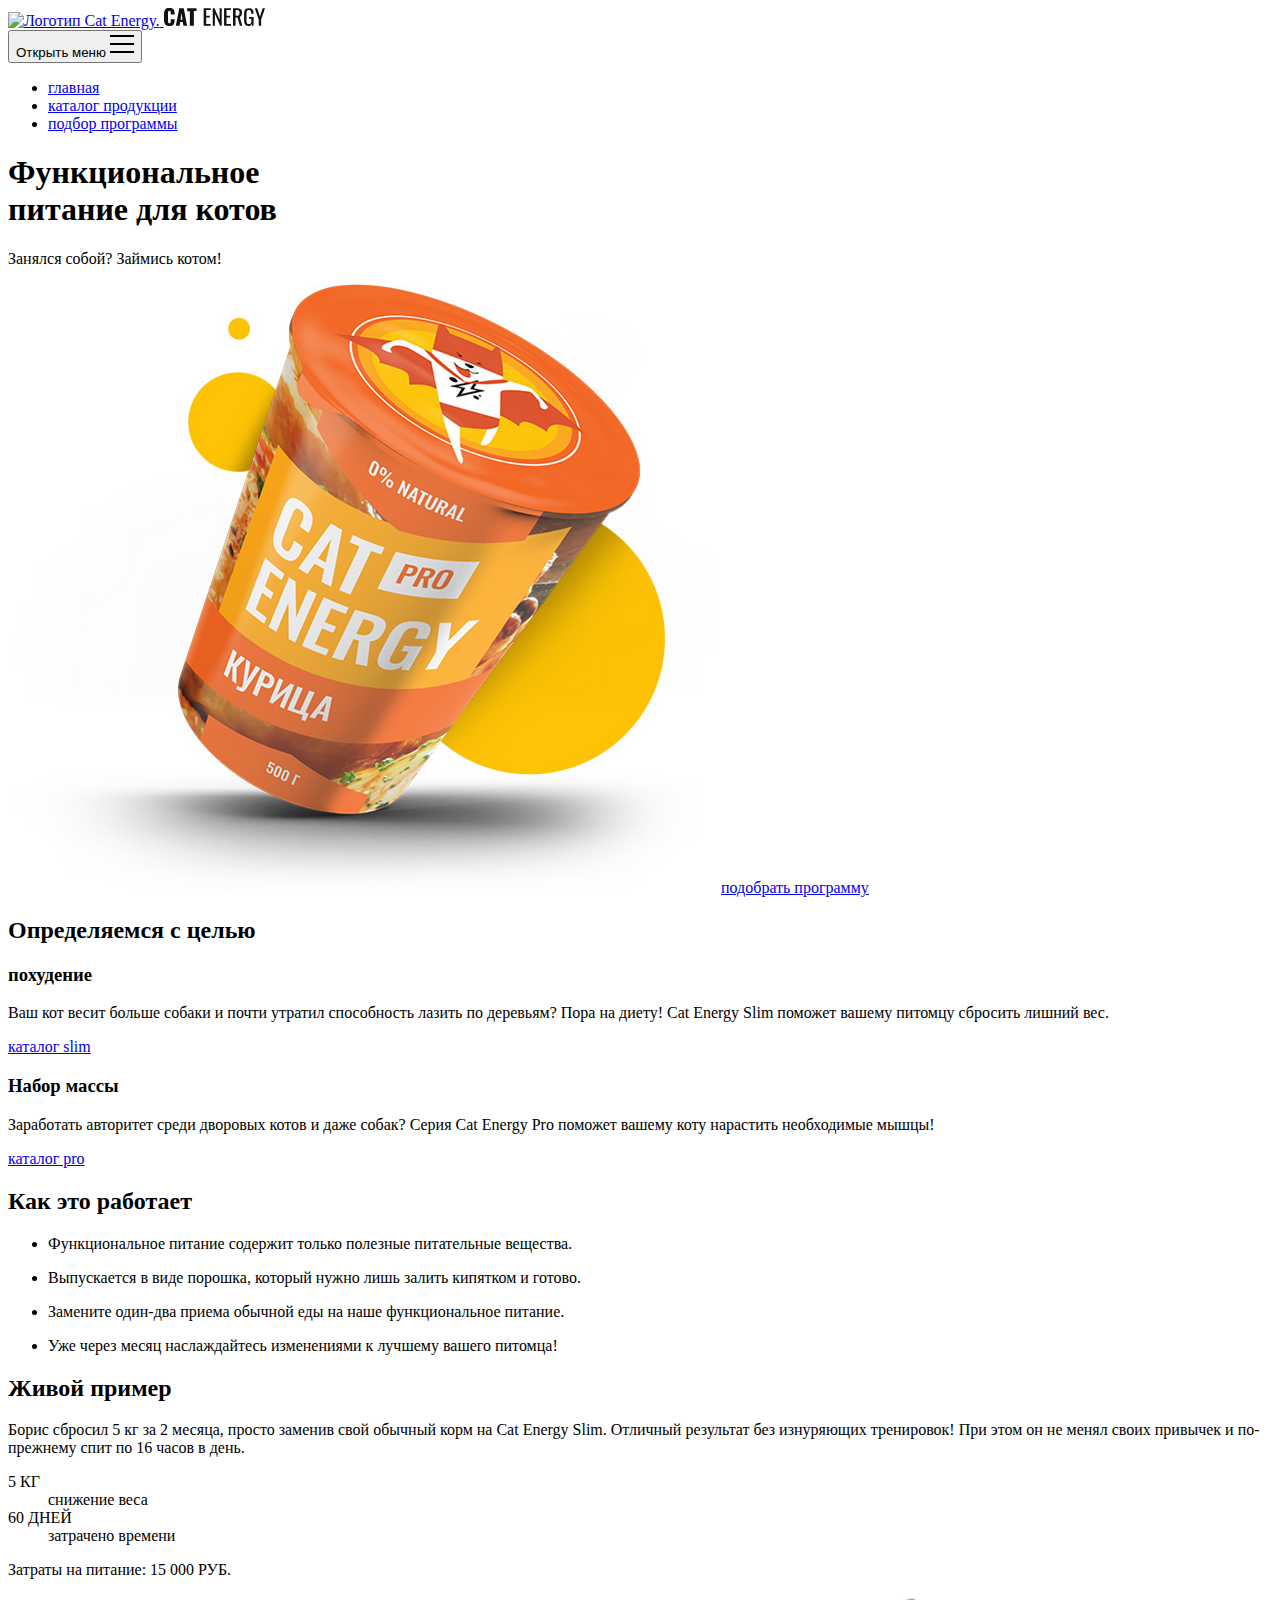
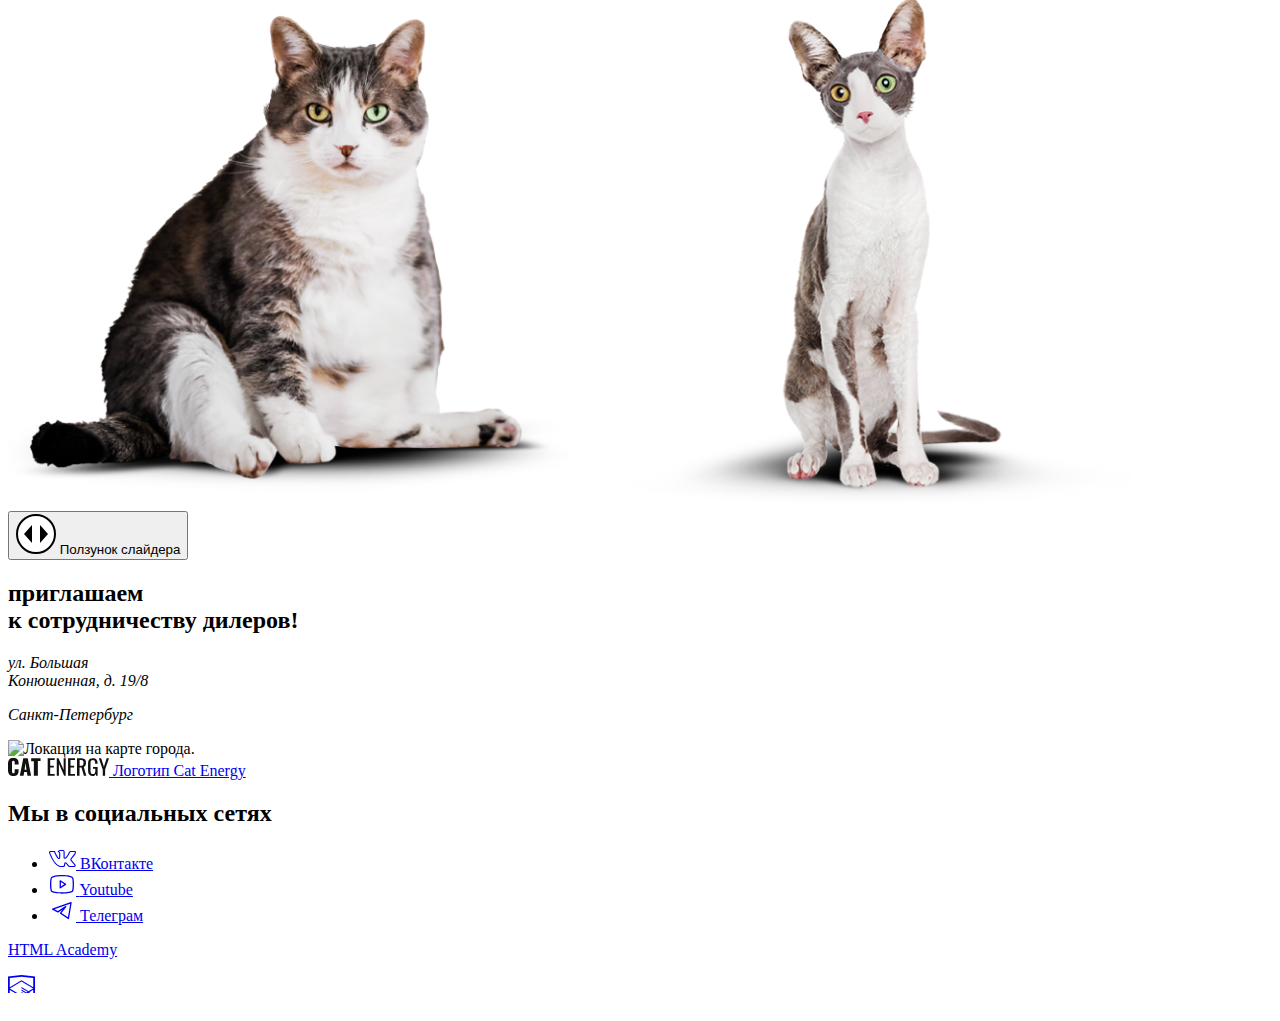
==== source/index.html @ df30b5ec "Создает адаптивную сетку главной страницы" ====
<!DOCTYPE html>
<html class="page" lang="ru">
  <head>
    <meta charset="UTF-8">
    <title>Интернет-магазин CAT ENERGY</title>
    <meta name="viewport" content="width=device-width,initial-scale=1">
    <link rel="icon" href="favicon.ico">
    <link rel="icon" href="favicons/icon.svg" type="image/svg+xml">
    <link rel="apple-touch-icon" href="source/favicons/180.png">
    <link rel="manifest" href="manifest.webmanifest">
    <link rel="stylesheet" href="styles/styles.css">
    <script src="scripts/index.js" defer></script>
  </head>

  <body class="page__body">

    <header class="main-header">

      <a class="main-header__logo logo" href="index.html">
        <picture>
          <source width="70" height="59" media="(min-width: 1440px)" srcset="images/logo-desktop.svg" type="image/svg+xml">
          <source width="60" height="50" media="(min-width: 768px)" srcset="images/logo-tablet.svg" type="image/svg+xml">
          <img class="logo__image" src="images/logo-mobile.svg" width="33" height="38" alt="Логотип Cat Energy.">
        </picture>

        <svg class="logo__wordmark" width="101" height="18" role="img">
          <use href="images/sprite.svg#logo-wordmark"></use>
        </svg>
      </a>

      <nav class="main-nav">
        <button class="main-nav__toggle" type="button">
          <span class="visually-hidden">Открыть меню</span>
          <svg class="main-nav__nav-burger" width="24" height="24"><!--???-->
            <use href="images/sprite.svg#nav-burger"></use>
          </svg>
        </button>
        <ul class="main-nav__list">
          <li class="main-nav__item">
            <a class="main-nav__link main-nav__link--current" href="#">главная</a>
          </li>
          <li class="main-nav__item">
            <a class="main-nav__link" href="catalog.html">каталог продукции</a>
          </li>
          <li class="main-nav__item">
            <a class="main-nav__link" href="form.html">подбор программы</a>
          </li>
        </ul>
      </nav>

    </header>

    <main class="main-container">

      <article class="hero">
        <div class="hero__wrapper">
          <h1 class="hero__header">Функциональное <br>питание для котов</h1>
          <p class="hero__slogan">Занялся собой? Займись котом!</p>
          <picture>
            <source width="552" height="499" type="image/png" media="(min-width:1440px)" srcset="images/hero-image-desktop@1x.png 1x, images/hero-image-desktop@2x.png 2x">
            <source width="709" height="609" type="image/png" media="(min-width: 768px)" srcset="images/hero-image-tablet@1x.png 1x, images/hero-image-tablet@2x.png 2x">
            <img class="hero__image" src="images/hero-image-mobile@1x.png" srcset="images/hero-image-mobile@2x.png 2x" width="280" height="270" alt="Корм со вкусом курицы.">
          </picture>

          <a class="hero__button button" href="form.html">подобрать программу</a>
        </div>
      </article>

      <section class="features container">
        <h2 class="visually-hidden">Определяемся с целью</h2>
        <div class="features__item features__item--slim">
          <h3 class="features__title">похудение</h3>
          <p class="features__text">Ваш кот весит больше собаки и почти утратил способность лазить по деревьям? Пора на диету! Cat Energy Slim поможет вашему питомцу сбросить лишний вес.</p>
          <a class="features__link" href="#">каталог slim</a>
        </div>
        <div class="features__item features__item--pro">
          <h3 class="features__title">Набор массы</h3>
          <p class="features__text">Заработать авторитет среди дворовых котов и даже собак? Серия Cat Energy Pro поможет вашему коту нарастить необходимые мышцы!</p>
          <a class="features__link" href="#">каталог pro</a>
        </div>
      </section>

      <section class="advantages">
        <h2 class="advantages__title">Как это работает</h2>
        <ul class="advantages__list">
          <li class="advantages__item  advantages__item--useful">
            <p class="advantages__description">Функциональное питание содержит только полезные питательные вещества.</p>
          </li>
          <li class="advantages__item advantages__item--form">
            <p class="advantages__description">Выпускается в виде порошка, который нужно лишь залить кипятком и готово.</p>
          </li>
          <li class="advantages__item advantages__item--eat">
            <p class="advantages__description">Замените один-два приема обычной еды на наше функциональное питание.</p>
          </li>
          <li class="advantages__item advantages__item--time">
            <p class="advantages__description">Уже через месяц наслаждайтесь изменениями к лучшему вашего питомца!</p>
          </li>
        </ul>
      </section>

      <section class="instance">
          <h2 class="instance__title">Живой пример</h2>
          <p class="instance__description">Борис сбросил 5 кг за 2 месяца, просто заменив свой обычный корм на Cat Energy Slim. Отличный результат без изнуряющих тренировок! При этом он не менял своих привычек и по-прежнему спит по 16 часов в день.</p>

          <div class="instance__result-wrap">
            <dl class="instance__result">
              <div class="instance__result-item">
                <dt class="instance__result-number">5 КГ</dt>
                <dd class="instance__result-description">снижение веса</dd>
              </div>
              <div class="instance__result-item">
                <dt class="instance__result-number">60 ДНЕЙ</dt>
                <dd class="instance__result-description">затрачено времени</dd>
              </div>
            </dl>
            <p class="instance__text">
              <span>Затраты на питание:</span>
              <span>15 000 РУБ.</span>
            </p>
          </div>

          <div class="instance__images">
            <picture>
              <source width="560" height="512" type="image/jpeg" media="(min-width:768px)" srcset="images/cat-before-tablet@1x.png 1x, images/cat-before-tablet@2x.png 2x">
              <img class="instance__image instance__image--before" src="images/cat-before-mobile@1x.png" srcset="images/cat-before-mobile@2x.png 2x" width="280" height="256" alt="Упитанный кот.">
            </picture>
            <picture>
              <source width="560" height="512" type="image/jpeg" media="(min-width:768px)" srcset="images/cat-after-tablet@1x.png 1x, images/cat-after-tablet@2x.png 2x">
              <img class="instance__image instance__image--after" src="images/cat-after-mobile@1x.png" srcset="images/cat-after-mobile@2x.png 2x" width="280" height="256" alt="Стройный кот.">
            </picture>
            <button class="instance__toggle" type="button">
              <svg width="40" height="40" aria-hidden="true" focusable="false">
                <use href="images/sprite.svg#range-circle"></use>
              </svg>
              <span class="visually-hidden">Ползунок слайдера</span>
            </button>
          </div>
      </section>

      <article class="contacts">
        <div class="contacts__wrap container">
          <h2 class="contacts__title">приглашаем <br>к сотрудничеству дилеров!</h2>
          <address class="contacts__address">ул. Большая <br>Конюшенная, д. 19/8
            <p>Санкт-Петербург</p>
          </address>
        </div>
        <picture>
          <source width="1440" height="400" type="image/png" media="(min-width:1440px)" srcset="images/location-desktop@1x.png 1x, images/location-desktop@2x.png 2x">
          <source width="768" height="400" type="image/png" media="(min-width:768px)" srcset="images/location-tablet@1x.png 1x, images/location-tablet@2x.png 2x">
          <img class="contacts__location" src="images/location-mobile@1x.png" srcset="images/location-mobile@2x.png 2x" width="320" height="362" alt="Локация на карте города.">
        </picture>
      </article>

    </main>

    <footer class="main-footer">

      <a class="main-footer__wordmark logo" href="#">
        <svg role="img" width="101" height="18" viewBox="0 0 101 18" fill="none" xmlns="http://www.w3.org/2000/svg"><g clip-path="url(#a)" fill="#111"><path d="M1.26 16.54a6.86 6.86 0 0 1-1.26-4.3v-6.4c-.1-1.54.3-3.08 1.19-4.38.86-1 2.2-1.46 4.18-1.46 1.98 0 3.24.46 4.03 1.3a5.42 5.42 0 0 1 1.19 3.78v1.54h-3.87v-1.77a3.7 3.7 0 0 0-.24-1.54 1.16 1.16 0 0 0-1.1-.62c-.56 0-.95.16-1.11.54a4.85 4.85 0 0 0-.24 1.7v8.22c-.04.56.07 1.12.32 1.62.15.38.55.54 1.1.54.56 0 .87-.16 1.03-.54.18-.52.26-1.07.24-1.62v-1.84h3.87v1.54a5.77 5.77 0 0 1-1.19 3.84c-.79.93-2.13 1.39-4.03 1.39-1.9-.08-3.32-.54-4.1-1.54Zm13.99-16.31h4.5l3.33 17.54h-3.64l-.63-3.7h-2.6l-.64 3.7h-3.72l3.4-17.54Zm3.24 11.54-.95-6.85-.94 6.85h1.9Zm7.35-8.62h-2.68v-2.92h9.4v2.85h-2.69v14.69h-4.03v-14.62Zm13.91-2.92h6.96v1.85h-4.5v5.77h3.63v1.77h-3.64v6.46h4.5v1.77h-7.03v-17.62h.08Zm9.01 0h1.74l5.14 11.62v-11.62h2.05v17.54h-1.58l-5.21-12v12h-2.14v-17.54Zm11.3 0h6.96v1.85h-4.5v5.77h3.63v1.77h-3.64v6.46h4.5v1.77h-6.95v-17.62Zm9.01 0h3.64c1.43-.1 2.85.28 4.03 1.08.87.69 1.26 1.92 1.26 3.54 0 2.23-.7 3.61-2.21 4.07l2.53 8.77h-2.45l-2.37-8.23h-1.98v8.23h-2.53v-17.46h.08Zm3.48 7.54c.81.06 1.63-.15 2.3-.62.47-.38.7-1.15.7-2.3a4.85 4.85 0 0 0-.23-1.7 2.04 2.04 0 0 0-.87-.92 3.69 3.69 0 0 0-1.74-.3h-1.1v5.76h.94v.08Zm8.61 8.69a7.61 7.61 0 0 1-1.1-4.46v-5.85c-.02-1.11.11-2.22.4-3.3.26-.81.78-1.51 1.5-2 .88-.51 1.9-.75 2.92-.7 1.66 0 2.84.39 3.55 1.23a5.77 5.77 0 0 1 1.11 3.85v.62h-2.37v-.54c0-.65-.05-1.29-.16-1.93-.06-.4-.3-.76-.63-1a2.5 2.5 0 0 0-1.5-.38 2.42 2.42 0 0 0-1.58.46 1.75 1.75 0 0 0-.63 1.23c-.1.69-.16 1.38-.16 2.08v6.54c-.06 1 .1 2 .47 2.92.32.62.95.85 1.9.85a1.96 1.96 0 0 0 1.89-.93 6.9 6.9 0 0 0 .56-3.07v-1.23h-2.3v-1.77h4.59v8.69h-1.58l-.24-2c-.2.67-.64 1.25-1.22 1.66-.6.4-1.3.6-2.02.57a4.05 4.05 0 0 1-3.4-1.54Zm13.52-4.84-3.87-11.31h2.37l2.76 8.46 2.69-8.46h2.37l-3.87 11.3v6.16h-2.37v-6.15h-.08Z"/></g><defs><clippath id="a"><path fill="#fff" d="M0 0h101v18h-101z"/></clippath></defs></svg>
        <span class="visually-hidden">Логотип Cat Energy</span>
      </a>

      <div class="main-footer__social social">
        <h2 class="visually-hidden">Мы в социальных сетях</h2>
        <ul class="social__list">
          <li class="social__item">
            <a class="social__link social__link--vkontakte" href="https://vk.com/htmlacademy">
              <svg aria-hidden="true" focusable="false" width="28" height="22">
                <use href="images/sprite.svg#vkontakte"></use>
              </svg>
              <span class="visually-hidden">ВКонтакте</span>
            </a>
          </li>
          <li class="social__item">
            <a class="social__link social__link--youtube" href="https://www.youtube.com/user/htmlacademyru">
              <svg aria-hidden="true" focusable="false" width="28" height="22">
                <use href="images/sprite.svg#youtube"></use>
              </svg>
              <span class="visually-hidden">Youtube</span>
            </a>
          </li>
          <li class="social__item">
            <a class="social__link social__link--telegram" href="https://t.me/htmlacademy">
              <svg aria-hidden="true" focusable="false" width="28" height="22">
                <use href="images/sprite.svg#telegram"></use>
              </svg>
              <span class="visually-hidden">Телеграм</span>
            </a>
          </li>
        </ul>
      </div>

      <a class="main-footer__copyright copyright-link" href="https://htmlacademy.ru/intensive/adaptive">
        <p class="copyright-link__name">HTML Academy</p>
        <svg class="copyright-link__logo" role="img" width="27" height="34">
          <use href="images/sprite.svg#logo-html-academy"></use>
        </svg>
      </a>

    </footer>

  </body>
</html>
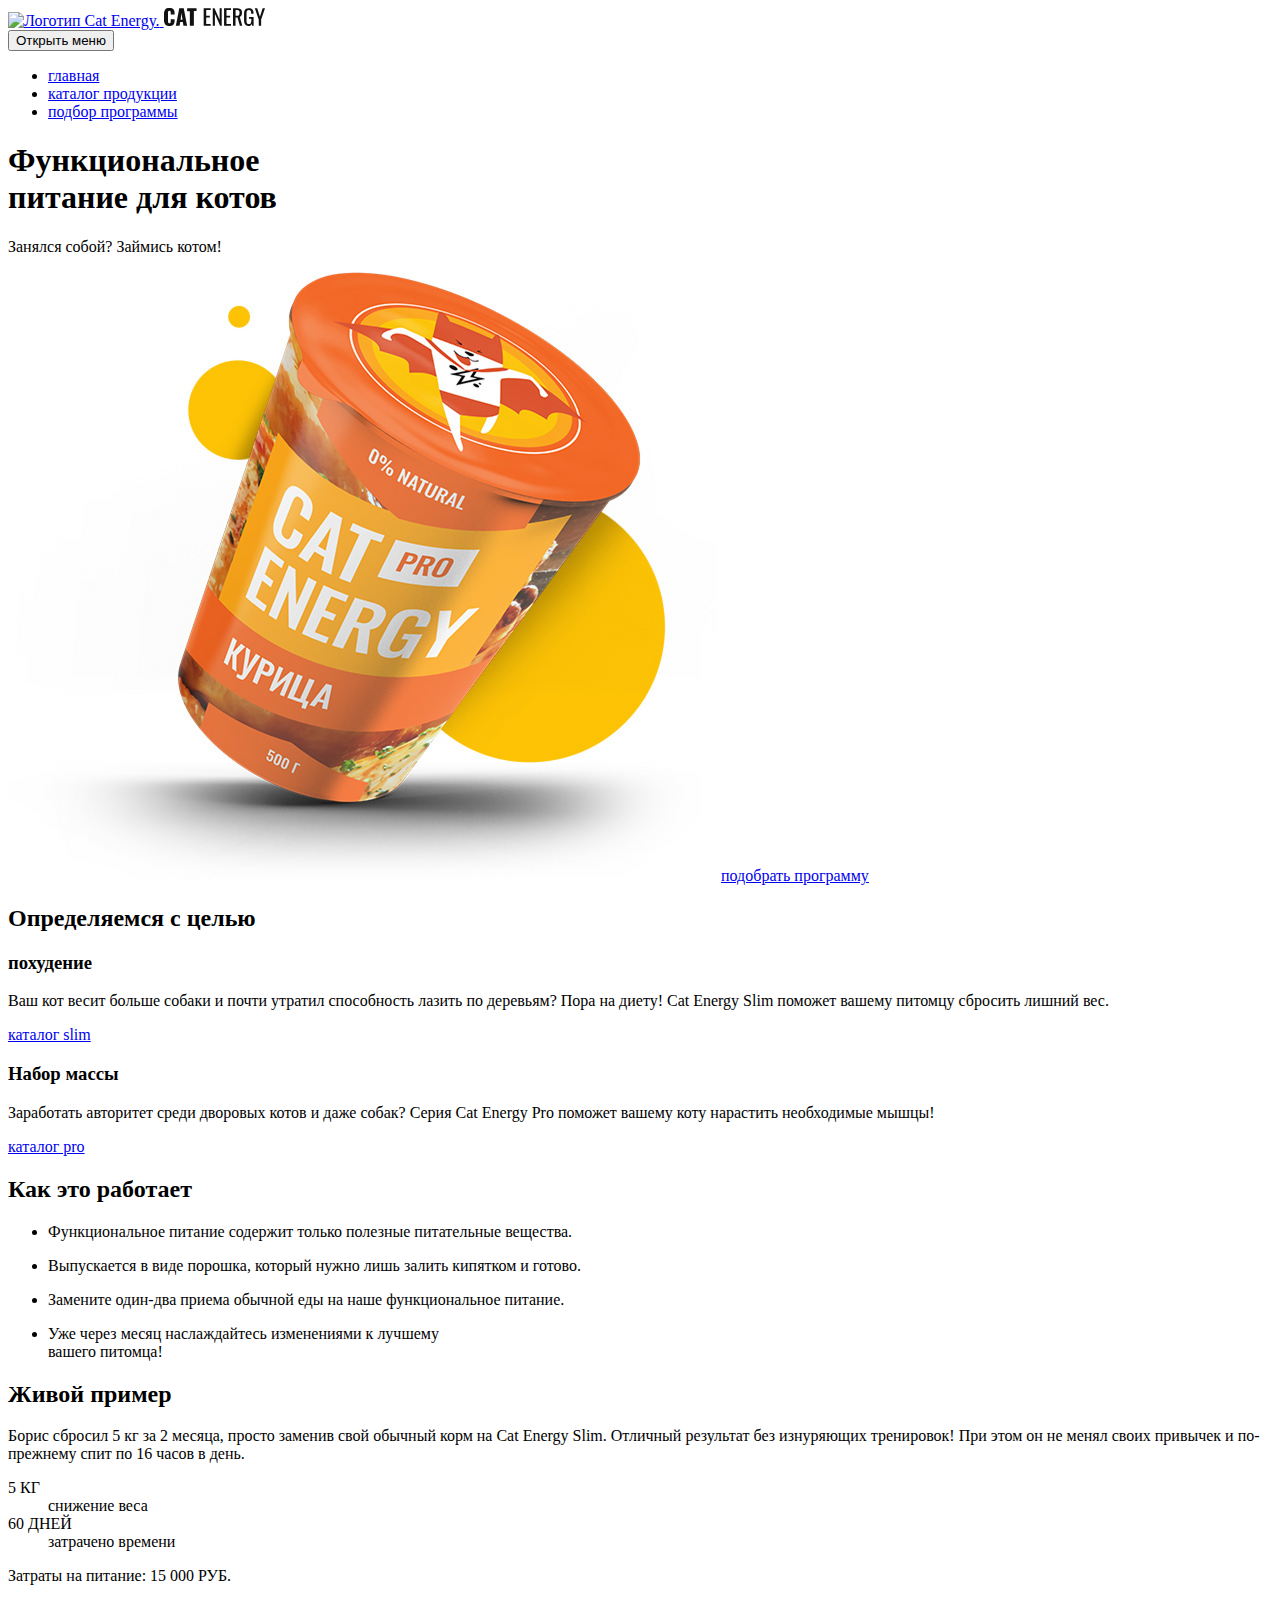
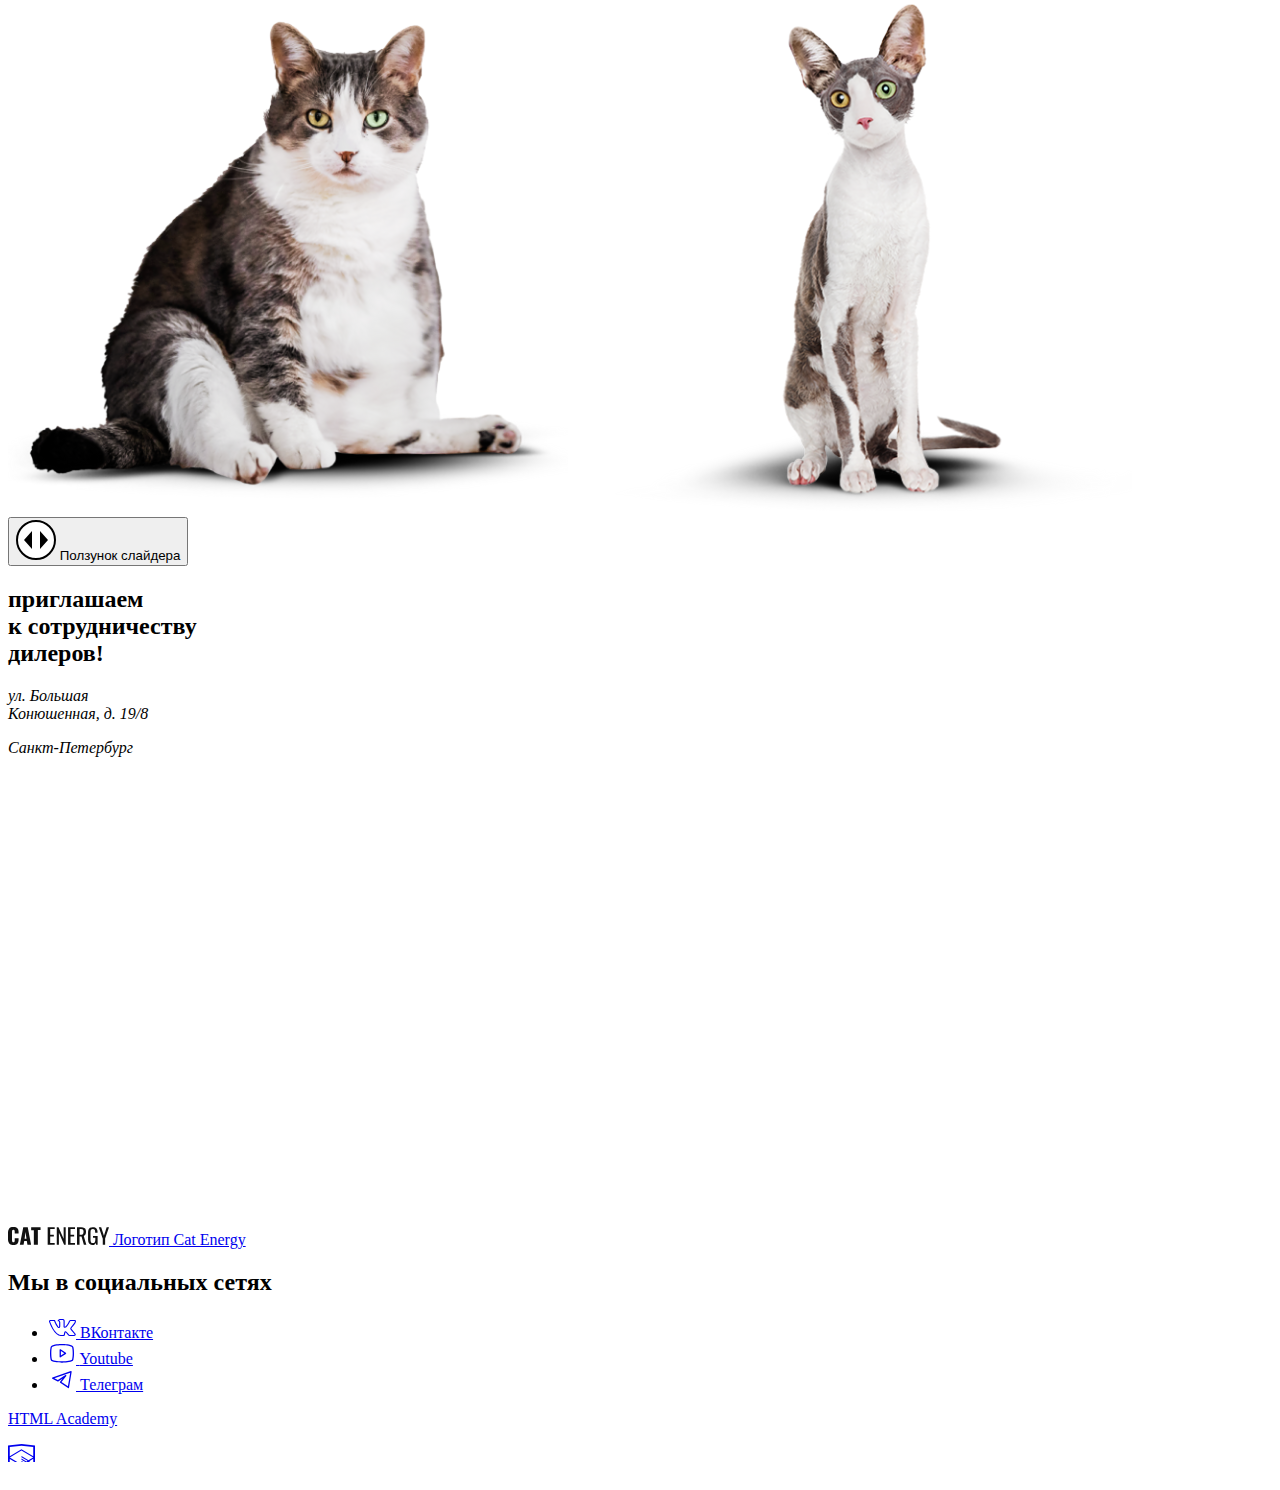
==== commit 80f50355: "Добавляет декоративные элементы" ====
--- a/source/index.html
+++ b/source/index.html
@@ -14,7 +14,7 @@
 
   <body class="page__body">
 
-    <header class="main-header">
+    <header class="main-header container">
 
       <a class="main-header__logo logo" href="index.html">
         <picture>
@@ -28,22 +28,19 @@
         </svg>
       </a>
 
-      <nav class="main-nav">
+      <nav class="main-nav main-nav--closed main-nav--nojs">
         <button class="main-nav__toggle" type="button">
           <span class="visually-hidden">Открыть меню</span>
-          <svg class="main-nav__nav-burger" width="24" height="24"><!--???-->
-            <use href="images/sprite.svg#nav-burger"></use>
-          </svg>
         </button>
         <ul class="main-nav__list">
           <li class="main-nav__item">
-            <a class="main-nav__link main-nav__link--current" href="#">главная</a>
+            <a class="main-nav__link  main-nav__link--index main-nav__link--current" href="#">главная</a>
           </li>
           <li class="main-nav__item">
-            <a class="main-nav__link" href="catalog.html">каталог продукции</a>
+            <a class="main-nav__link  main-nav__link--index" href="catalog.html">каталог продукции</a>
           </li>
           <li class="main-nav__item">
-            <a class="main-nav__link" href="form.html">подбор программы</a>
+            <a class="main-nav__link  main-nav__link--index" href="form.html">подбор программы</a>
           </li>
         </ul>
       </nav>
@@ -80,7 +77,7 @@
         </div>
       </section>
 
-      <section class="advantages">
+      <section class="advantages container">
         <h2 class="advantages__title">Как это работает</h2>
         <ul class="advantages__list">
           <li class="advantages__item  advantages__item--useful">
@@ -93,12 +90,13 @@
             <p class="advantages__description">Замените один-два приема обычной еды на наше функциональное питание.</p>
           </li>
           <li class="advantages__item advantages__item--time">
-            <p class="advantages__description">Уже через месяц наслаждайтесь изменениями к лучшему вашего питомца!</p>
+            <p class="advantages__description">Уже через месяц наслаждайтесь изменениями к лучшему <br>вашего питомца!</p>
           </li>
         </ul>
       </section>
 
       <section class="instance">
+        <div class="instance__wrapper">
           <h2 class="instance__title">Живой пример</h2>
           <p class="instance__description">Борис сбросил 5 кг за 2 месяца, просто заменив свой обычный корм на Cat Energy Slim. Отличный результат без изнуряющих тренировок! При этом он не менял своих привычек и по-прежнему спит по 16 часов в день.</p>
 
@@ -118,8 +116,10 @@
               <span>15 000 РУБ.</span>
             </p>
           </div>
-
-          <div class="instance__images">
+        </div>
+
+        <div class="instance__images">
+          <div class=".instance__images-wrap">
             <picture>
               <source width="560" height="512" type="image/jpeg" media="(min-width:768px)" srcset="images/cat-before-tablet@1x.png 1x, images/cat-before-tablet@2x.png 2x">
               <img class="instance__image instance__image--before" src="images/cat-before-mobile@1x.png" srcset="images/cat-before-mobile@2x.png 2x" width="280" height="256" alt="Упитанный кот.">
@@ -128,27 +128,38 @@
               <source width="560" height="512" type="image/jpeg" media="(min-width:768px)" srcset="images/cat-after-tablet@1x.png 1x, images/cat-after-tablet@2x.png 2x">
               <img class="instance__image instance__image--after" src="images/cat-after-mobile@1x.png" srcset="images/cat-after-mobile@2x.png 2x" width="280" height="256" alt="Стройный кот.">
             </picture>
-            <button class="instance__toggle" type="button">
-              <svg width="40" height="40" aria-hidden="true" focusable="false">
-                <use href="images/sprite.svg#range-circle"></use>
-              </svg>
-              <span class="visually-hidden">Ползунок слайдера</span>
-            </button>
           </div>
+
+          <button class="instance__toggle" type="button">
+            <svg width="40" height="40" aria-hidden="true" focusable="false">
+              <use href="images/sprite.svg#range-circle"></use>
+            </svg>
+            <span class="visually-hidden">Ползунок слайдера</span>
+          </button>
+        </div>
       </section>
 
       <article class="contacts">
         <div class="contacts__wrap container">
-          <h2 class="contacts__title">приглашаем <br>к сотрудничеству дилеров!</h2>
+          <h2 class="contacts__title">приглашаем <br>к сотрудничеству <br>дилеров!</h2>
           <address class="contacts__address">ул. Большая <br>Конюшенная, д. 19/8
             <p>Санкт-Петербург</p>
           </address>
         </div>
-        <picture>
+        <!--<picture>
           <source width="1440" height="400" type="image/png" media="(min-width:1440px)" srcset="images/location-desktop@1x.png 1x, images/location-desktop@2x.png 2x">
           <source width="768" height="400" type="image/png" media="(min-width:768px)" srcset="images/location-tablet@1x.png 1x, images/location-tablet@2x.png 2x">
           <img class="contacts__location" src="images/location-mobile@1x.png" srcset="images/location-mobile@2x.png 2x" width="320" height="362" alt="Локация на карте города.">
-        </picture>
+        </picture>-->
+        <iframe src="https://www.google.com/maps/embed?pb=!1m18!1m12!1m3!1d1998.6036257197763!2d30.320472476699383!3d59.93871916209425!2m3!1f0!2f0!3f0!3m2!1i1024!2i768!4f13.1!3m3!1m2!1s0x4696310fca145cc1%3A0x42b32648d8238007!2z0JHQvtC70YzRiNCw0Y8g0JrQvtC90Y7RiNC10L3QvdCw0Y8g0YPQuy4sIDE5LzgsINCh0LDQvdC60YIt0J_QtdGC0LXRgNCx0YPRgNCzLCAxOTExODY!5e0!3m2!1sru!2sru!4v1704739353243!5m2!1sru!2sru"
+          width="600"
+          height="450"
+          style="border:0;"
+          allowfullscreen=""
+          loading="lazy"
+          referrerpolicy="no-referrer-when-downgrade">
+          title="Адрес магазина Cat Energy на карте города Санкт-Петербург"
+        </iframe>
       </article>
 
     </main>
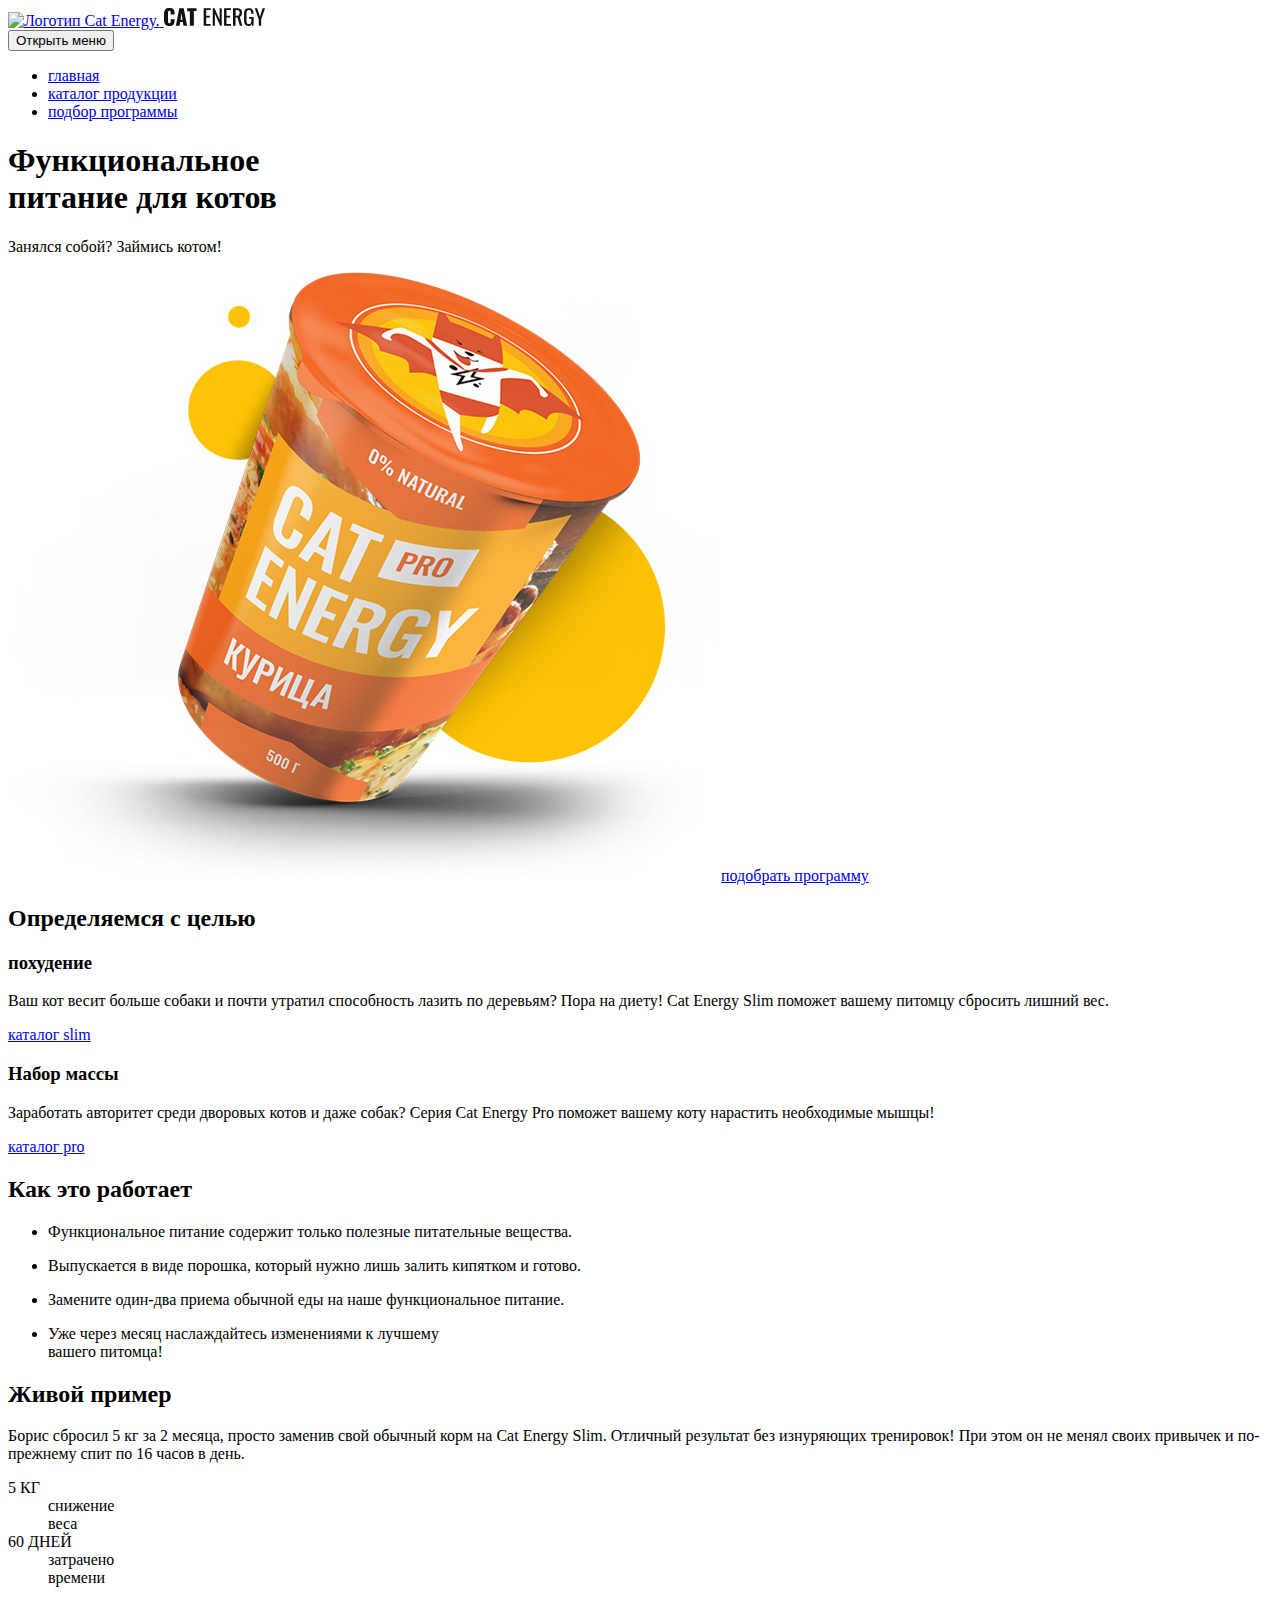
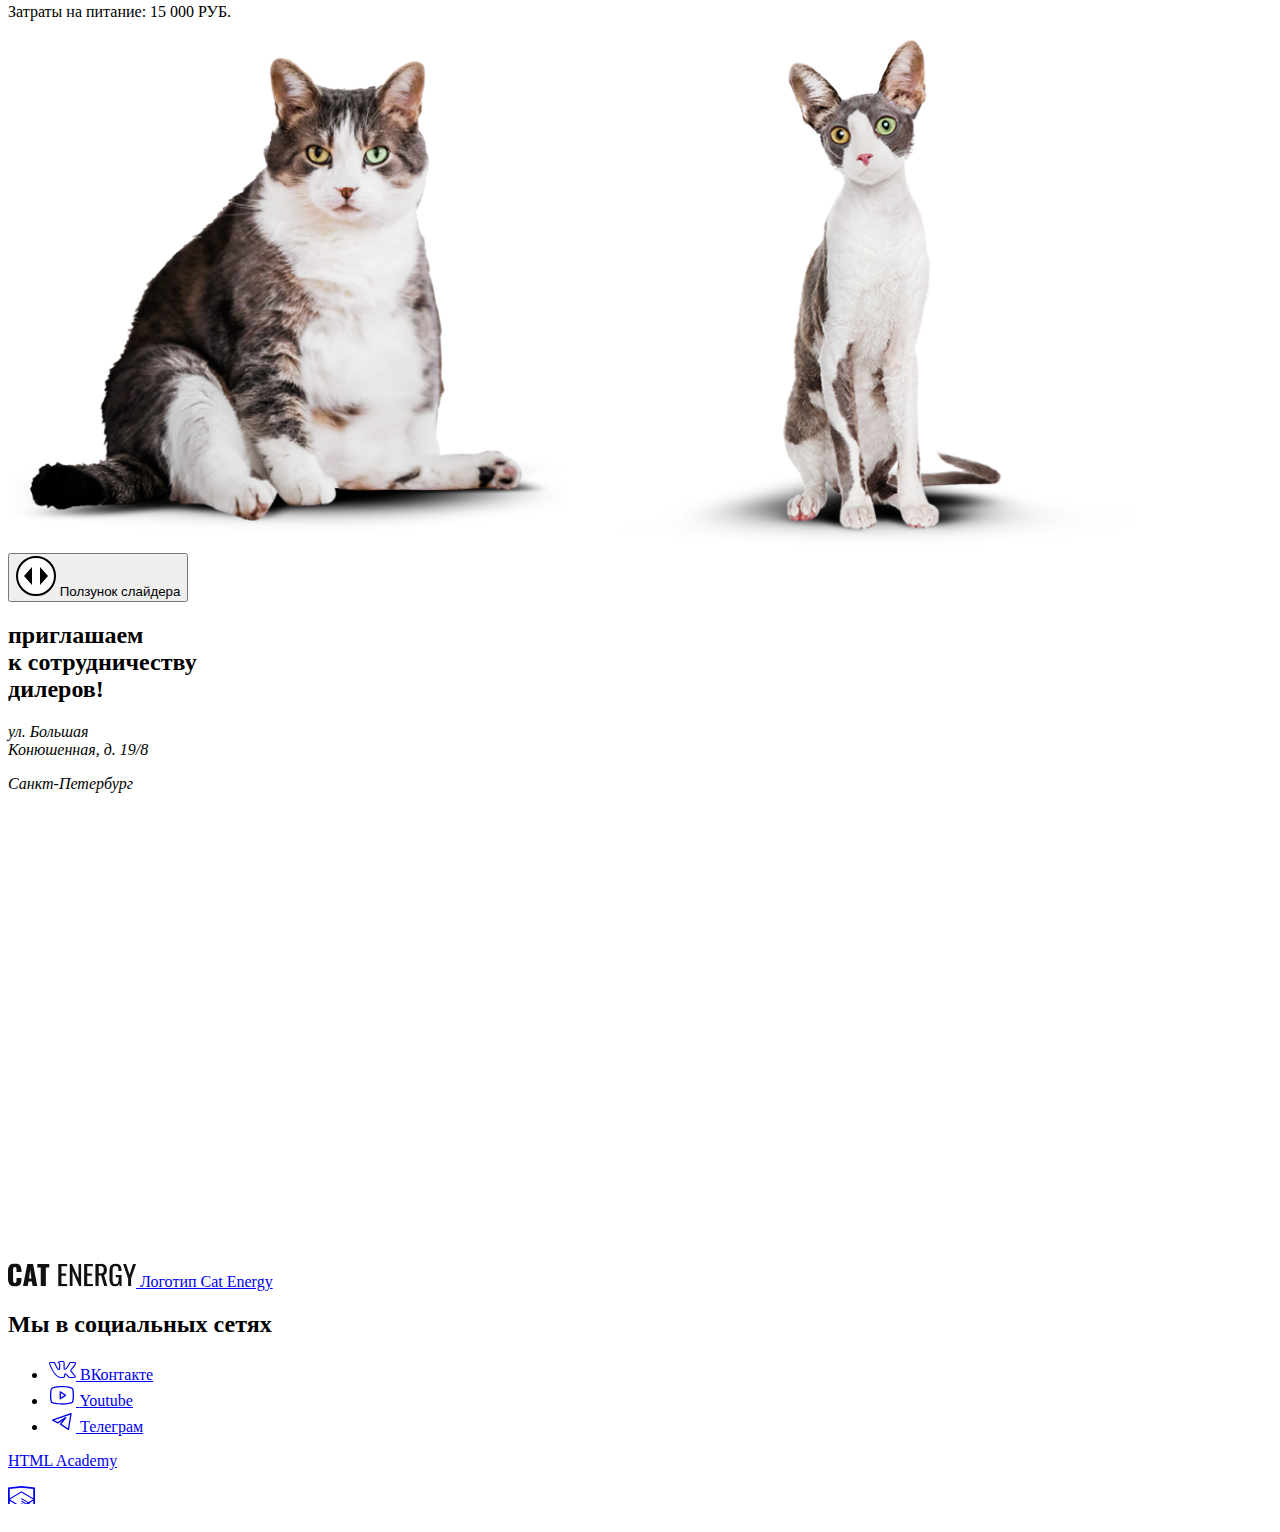
==== commit 93333926: "Вносит правки по декоративным элементам" ====
--- a/source/index.html
+++ b/source/index.html
@@ -28,12 +28,12 @@
         </svg>
       </a>
 
-      <nav class="main-nav main-nav--closed main-nav--nojs">
+      <nav class="main-nav main-nav--nojs">
         <button class="main-nav__toggle" type="button">
           <span class="visually-hidden">Открыть меню</span>
         </button>
         <ul class="main-nav__list">
-          <li class="main-nav__item">
+          <li class="main-nav__item main-nav__item--index">
             <a class="main-nav__link  main-nav__link--index main-nav__link--current" href="#">главная</a>
           </li>
           <li class="main-nav__item">
@@ -103,12 +103,12 @@
           <div class="instance__result-wrap">
             <dl class="instance__result">
               <div class="instance__result-item">
-                <dt class="instance__result-number">5 КГ</dt>
-                <dd class="instance__result-description">снижение веса</dd>
+                <dt>5 КГ</dt>
+                <dd class="instance__result-description">снижение <br>веса</dd>
               </div>
               <div class="instance__result-item">
-                <dt class="instance__result-number">60 ДНЕЙ</dt>
-                <dd class="instance__result-description">затрачено времени</dd>
+                <dt>60 ДНЕЙ</dt>
+                <dd class="instance__result-description">затрачено <br>времени</dd>
               </div>
             </dl>
             <p class="instance__text">
@@ -119,14 +119,14 @@
         </div>
 
         <div class="instance__images">
-          <div class=".instance__images-wrap">
+          <div class="instance__images-wrap">
             <picture>
               <source width="560" height="512" type="image/jpeg" media="(min-width:768px)" srcset="images/cat-before-tablet@1x.png 1x, images/cat-before-tablet@2x.png 2x">
-              <img class="instance__image instance__image--before" src="images/cat-before-mobile@1x.png" srcset="images/cat-before-mobile@2x.png 2x" width="280" height="256" alt="Упитанный кот.">
+              <img src="images/cat-before-mobile@1x.png" srcset="images/cat-before-mobile@2x.png 2x" width="280" height="256" alt="Упитанный кот.">
             </picture>
             <picture>
               <source width="560" height="512" type="image/jpeg" media="(min-width:768px)" srcset="images/cat-after-tablet@1x.png 1x, images/cat-after-tablet@2x.png 2x">
-              <img class="instance__image instance__image--after" src="images/cat-after-mobile@1x.png" srcset="images/cat-after-mobile@2x.png 2x" width="280" height="256" alt="Стройный кот.">
+              <img src="images/cat-after-mobile@1x.png" srcset="images/cat-after-mobile@2x.png 2x" width="280" height="256" alt="Стройный кот.">
             </picture>
           </div>
 
@@ -140,7 +140,7 @@
       </section>
 
       <article class="contacts">
-        <div class="contacts__wrap container">
+        <div class="contacts__wrap">
           <h2 class="contacts__title">приглашаем <br>к сотрудничеству <br>дилеров!</h2>
           <address class="contacts__address">ул. Большая <br>Конюшенная, д. 19/8
             <p>Санкт-Петербург</p>
@@ -151,7 +151,7 @@
           <source width="768" height="400" type="image/png" media="(min-width:768px)" srcset="images/location-tablet@1x.png 1x, images/location-tablet@2x.png 2x">
           <img class="contacts__location" src="images/location-mobile@1x.png" srcset="images/location-mobile@2x.png 2x" width="320" height="362" alt="Локация на карте города.">
         </picture>-->
-        <iframe src="https://www.google.com/maps/embed?pb=!1m18!1m12!1m3!1d1998.6036257197763!2d30.320472476699383!3d59.93871916209425!2m3!1f0!2f0!3f0!3m2!1i1024!2i768!4f13.1!3m3!1m2!1s0x4696310fca145cc1%3A0x42b32648d8238007!2z0JHQvtC70YzRiNCw0Y8g0JrQvtC90Y7RiNC10L3QvdCw0Y8g0YPQuy4sIDE5LzgsINCh0LDQvdC60YIt0J_QtdGC0LXRgNCx0YPRgNCzLCAxOTExODY!5e0!3m2!1sru!2sru!4v1704739353243!5m2!1sru!2sru"
+        <iframe src="ghttps://www.google.com/maps/embed?pb=!1m18!1m12!1m3!1d1998.6036257197763!2d30.320472476699383!3d59.93871916209425!2m3!1f0!2f0!3f0!3m2!1i1024!2i768!4f13.1!3m3!1m2!1s0x4696310fca145cc1%3A0x42b32648d8238007!2z0JHQvtC70YzRiNCw0Y8g0JrQvtC90Y7RiNC10L3QvdCw0Y8g0YPQuy4sIDE5LzgsINCh0LDQvdC60YIt0J_QtdGC0LXRgNCx0YPRgNCzLCAxOTExODY!5e0!3m2!1sru!2sru!4v1704739353243!5m2!1sru!2sru"
           width="600"
           height="450"
           style="border:0;"
@@ -166,47 +166,53 @@
 
     <footer class="main-footer">
 
-      <a class="main-footer__wordmark logo" href="#">
-        <svg role="img" width="101" height="18" viewBox="0 0 101 18" fill="none" xmlns="http://www.w3.org/2000/svg"><g clip-path="url(#a)" fill="#111"><path d="M1.26 16.54a6.86 6.86 0 0 1-1.26-4.3v-6.4c-.1-1.54.3-3.08 1.19-4.38.86-1 2.2-1.46 4.18-1.46 1.98 0 3.24.46 4.03 1.3a5.42 5.42 0 0 1 1.19 3.78v1.54h-3.87v-1.77a3.7 3.7 0 0 0-.24-1.54 1.16 1.16 0 0 0-1.1-.62c-.56 0-.95.16-1.11.54a4.85 4.85 0 0 0-.24 1.7v8.22c-.04.56.07 1.12.32 1.62.15.38.55.54 1.1.54.56 0 .87-.16 1.03-.54.18-.52.26-1.07.24-1.62v-1.84h3.87v1.54a5.77 5.77 0 0 1-1.19 3.84c-.79.93-2.13 1.39-4.03 1.39-1.9-.08-3.32-.54-4.1-1.54Zm13.99-16.31h4.5l3.33 17.54h-3.64l-.63-3.7h-2.6l-.64 3.7h-3.72l3.4-17.54Zm3.24 11.54-.95-6.85-.94 6.85h1.9Zm7.35-8.62h-2.68v-2.92h9.4v2.85h-2.69v14.69h-4.03v-14.62Zm13.91-2.92h6.96v1.85h-4.5v5.77h3.63v1.77h-3.64v6.46h4.5v1.77h-7.03v-17.62h.08Zm9.01 0h1.74l5.14 11.62v-11.62h2.05v17.54h-1.58l-5.21-12v12h-2.14v-17.54Zm11.3 0h6.96v1.85h-4.5v5.77h3.63v1.77h-3.64v6.46h4.5v1.77h-6.95v-17.62Zm9.01 0h3.64c1.43-.1 2.85.28 4.03 1.08.87.69 1.26 1.92 1.26 3.54 0 2.23-.7 3.61-2.21 4.07l2.53 8.77h-2.45l-2.37-8.23h-1.98v8.23h-2.53v-17.46h.08Zm3.48 7.54c.81.06 1.63-.15 2.3-.62.47-.38.7-1.15.7-2.3a4.85 4.85 0 0 0-.23-1.7 2.04 2.04 0 0 0-.87-.92 3.69 3.69 0 0 0-1.74-.3h-1.1v5.76h.94v.08Zm8.61 8.69a7.61 7.61 0 0 1-1.1-4.46v-5.85c-.02-1.11.11-2.22.4-3.3.26-.81.78-1.51 1.5-2 .88-.51 1.9-.75 2.92-.7 1.66 0 2.84.39 3.55 1.23a5.77 5.77 0 0 1 1.11 3.85v.62h-2.37v-.54c0-.65-.05-1.29-.16-1.93-.06-.4-.3-.76-.63-1a2.5 2.5 0 0 0-1.5-.38 2.42 2.42 0 0 0-1.58.46 1.75 1.75 0 0 0-.63 1.23c-.1.69-.16 1.38-.16 2.08v6.54c-.06 1 .1 2 .47 2.92.32.62.95.85 1.9.85a1.96 1.96 0 0 0 1.89-.93 6.9 6.9 0 0 0 .56-3.07v-1.23h-2.3v-1.77h4.59v8.69h-1.58l-.24-2c-.2.67-.64 1.25-1.22 1.66-.6.4-1.3.6-2.02.57a4.05 4.05 0 0 1-3.4-1.54Zm13.52-4.84-3.87-11.31h2.37l2.76 8.46 2.69-8.46h2.37l-3.87 11.3v6.16h-2.37v-6.15h-.08Z"/></g><defs><clippath id="a"><path fill="#fff" d="M0 0h101v18h-101z"/></clippath></defs></svg>
-        <span class="visually-hidden">Логотип Cat Energy</span>
-      </a>
-
-      <div class="main-footer__social social">
-        <h2 class="visually-hidden">Мы в социальных сетях</h2>
-        <ul class="social__list">
-          <li class="social__item">
-            <a class="social__link social__link--vkontakte" href="https://vk.com/htmlacademy">
-              <svg aria-hidden="true" focusable="false" width="28" height="22">
-                <use href="images/sprite.svg#vkontakte"></use>
-              </svg>
-              <span class="visually-hidden">ВКонтакте</span>
-            </a>
-          </li>
-          <li class="social__item">
-            <a class="social__link social__link--youtube" href="https://www.youtube.com/user/htmlacademyru">
-              <svg aria-hidden="true" focusable="false" width="28" height="22">
-                <use href="images/sprite.svg#youtube"></use>
-              </svg>
-              <span class="visually-hidden">Youtube</span>
-            </a>
-          </li>
-          <li class="social__item">
-            <a class="social__link social__link--telegram" href="https://t.me/htmlacademy">
-              <svg aria-hidden="true" focusable="false" width="28" height="22">
-                <use href="images/sprite.svg#telegram"></use>
-              </svg>
-              <span class="visually-hidden">Телеграм</span>
-            </a>
-          </li>
-        </ul>
+      <div class="main-footer__wrap container">
+
+        <a class="main-footer__wordmark logo" href="#">
+          <svg class="logo__wordmark" width="128" height="24" role="img">
+            <use href="images/sprite.svg#logo-wordmark"></use>
+          </svg>
+          <span class="visually-hidden">Логотип Cat Energy</span>
+        </a>
+
+        <div class="main-footer__social social">
+          <h2 class="visually-hidden">Мы в социальных сетях</h2>
+          <ul class="social__list">
+            <li class="social__item">
+              <a class="social__link social__link--vkontakte" href="https://vk.com/htmlacademy">
+                <svg aria-hidden="true" focusable="false" width="28" height="22">
+                  <use href="images/sprite.svg#vkontakte"></use>
+                </svg>
+                <span class="visually-hidden">ВКонтакте</span>
+              </a>
+            </li>
+            <li class="social__item">
+              <a class="social__link social__link--youtube" href="https://www.youtube.com/user/htmlacademyru">
+                <svg aria-hidden="true" focusable="false" width="28" height="22">
+                  <use href="images/sprite.svg#youtube"></use>
+                </svg>
+                <span class="visually-hidden">Youtube</span>
+              </a>
+            </li>
+            <li class="social__item">
+              <a class="social__link social__link--telegram" href="https://t.me/htmlacademy">
+                <svg aria-hidden="true" focusable="false" width="28" height="22">
+                  <use href="images/sprite.svg#telegram"></use>
+                </svg>
+                <span class="visually-hidden">Телеграм</span>
+              </a>
+            </li>
+          </ul>
+        </div>
+
+        <a class="main-footer__copyright copyright-link" href="https://htmlacademy.ru/intensive/adaptive">
+          <p class="copyright-link__name">HTML Academy</p>
+          <svg role="img" width="27" height="34">
+            <use href="images/sprite.svg#logo-html-academy"></use>
+          </svg>
+        </a>
+
       </div>
-
-      <a class="main-footer__copyright copyright-link" href="https://htmlacademy.ru/intensive/adaptive">
-        <p class="copyright-link__name">HTML Academy</p>
-        <svg class="copyright-link__logo" role="img" width="27" height="34">
-          <use href="images/sprite.svg#logo-html-academy"></use>
-        </svg>
-      </a>
 
     </footer>
 
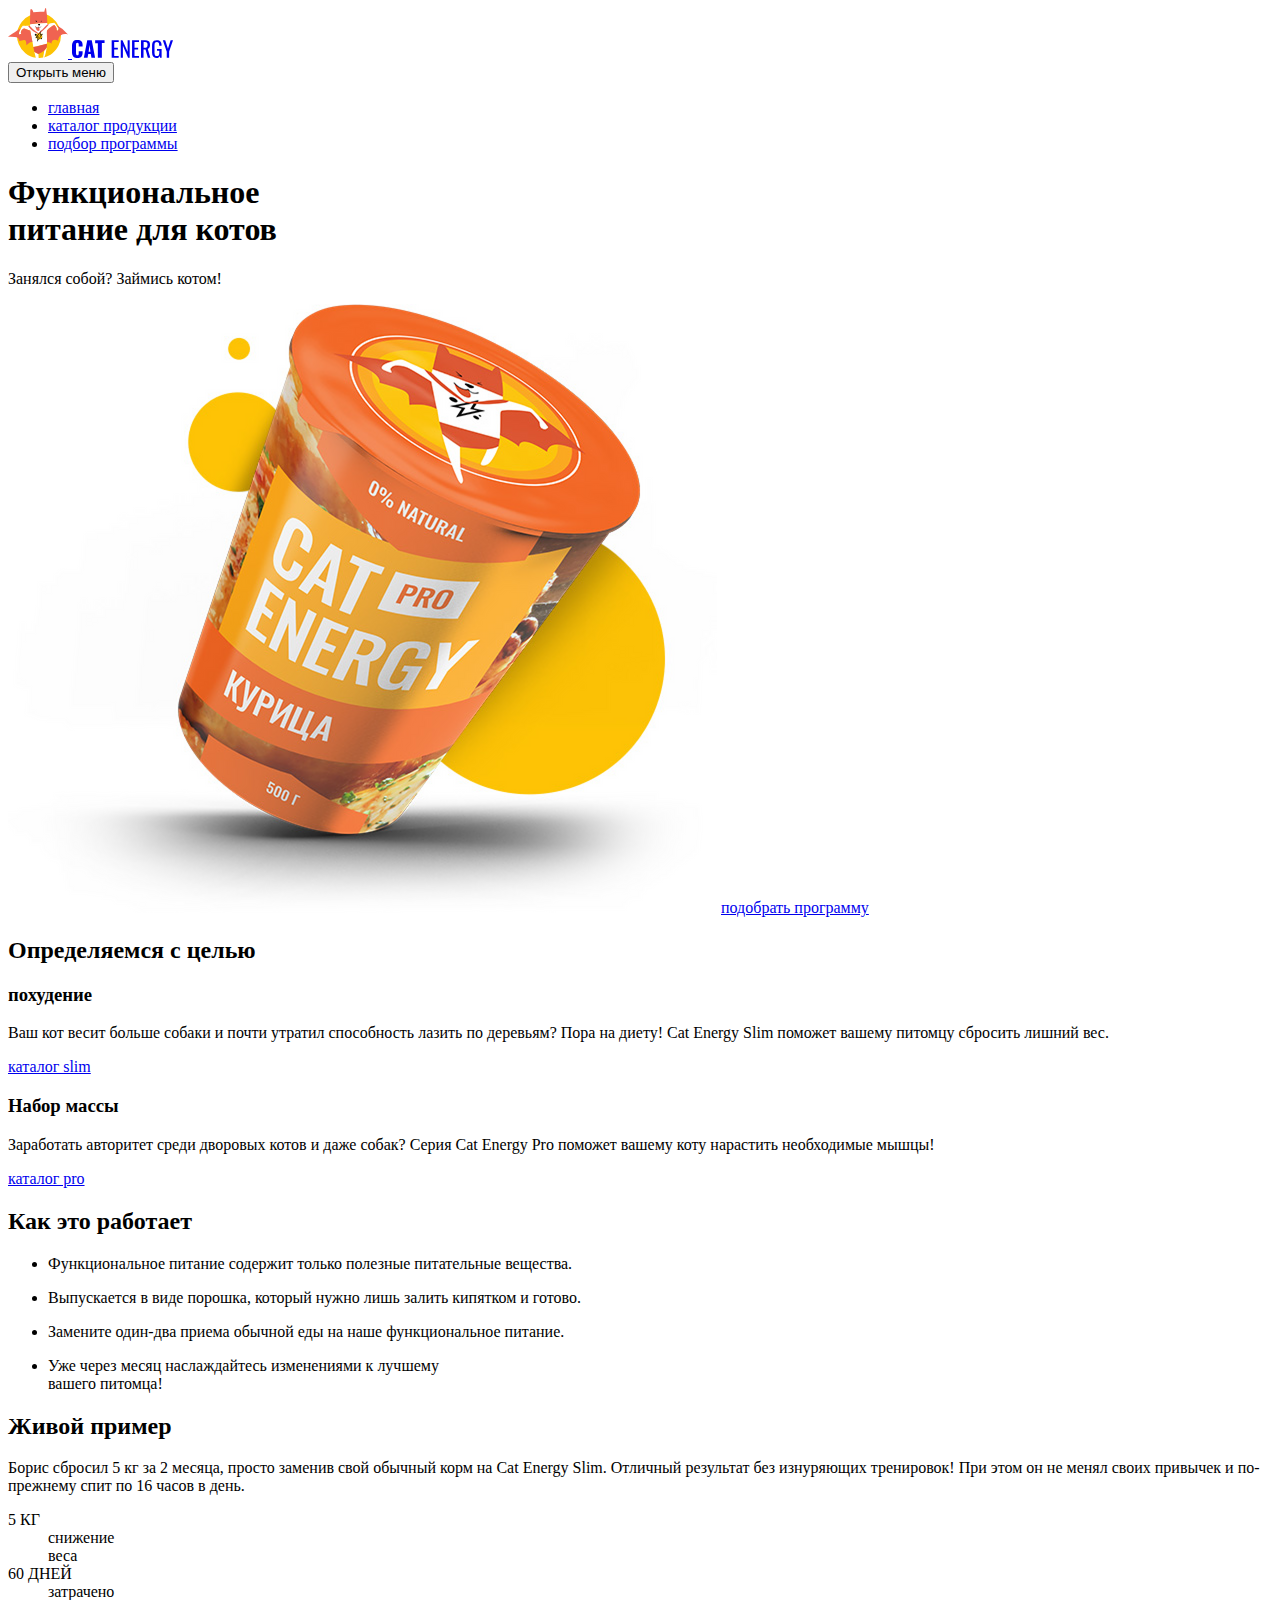
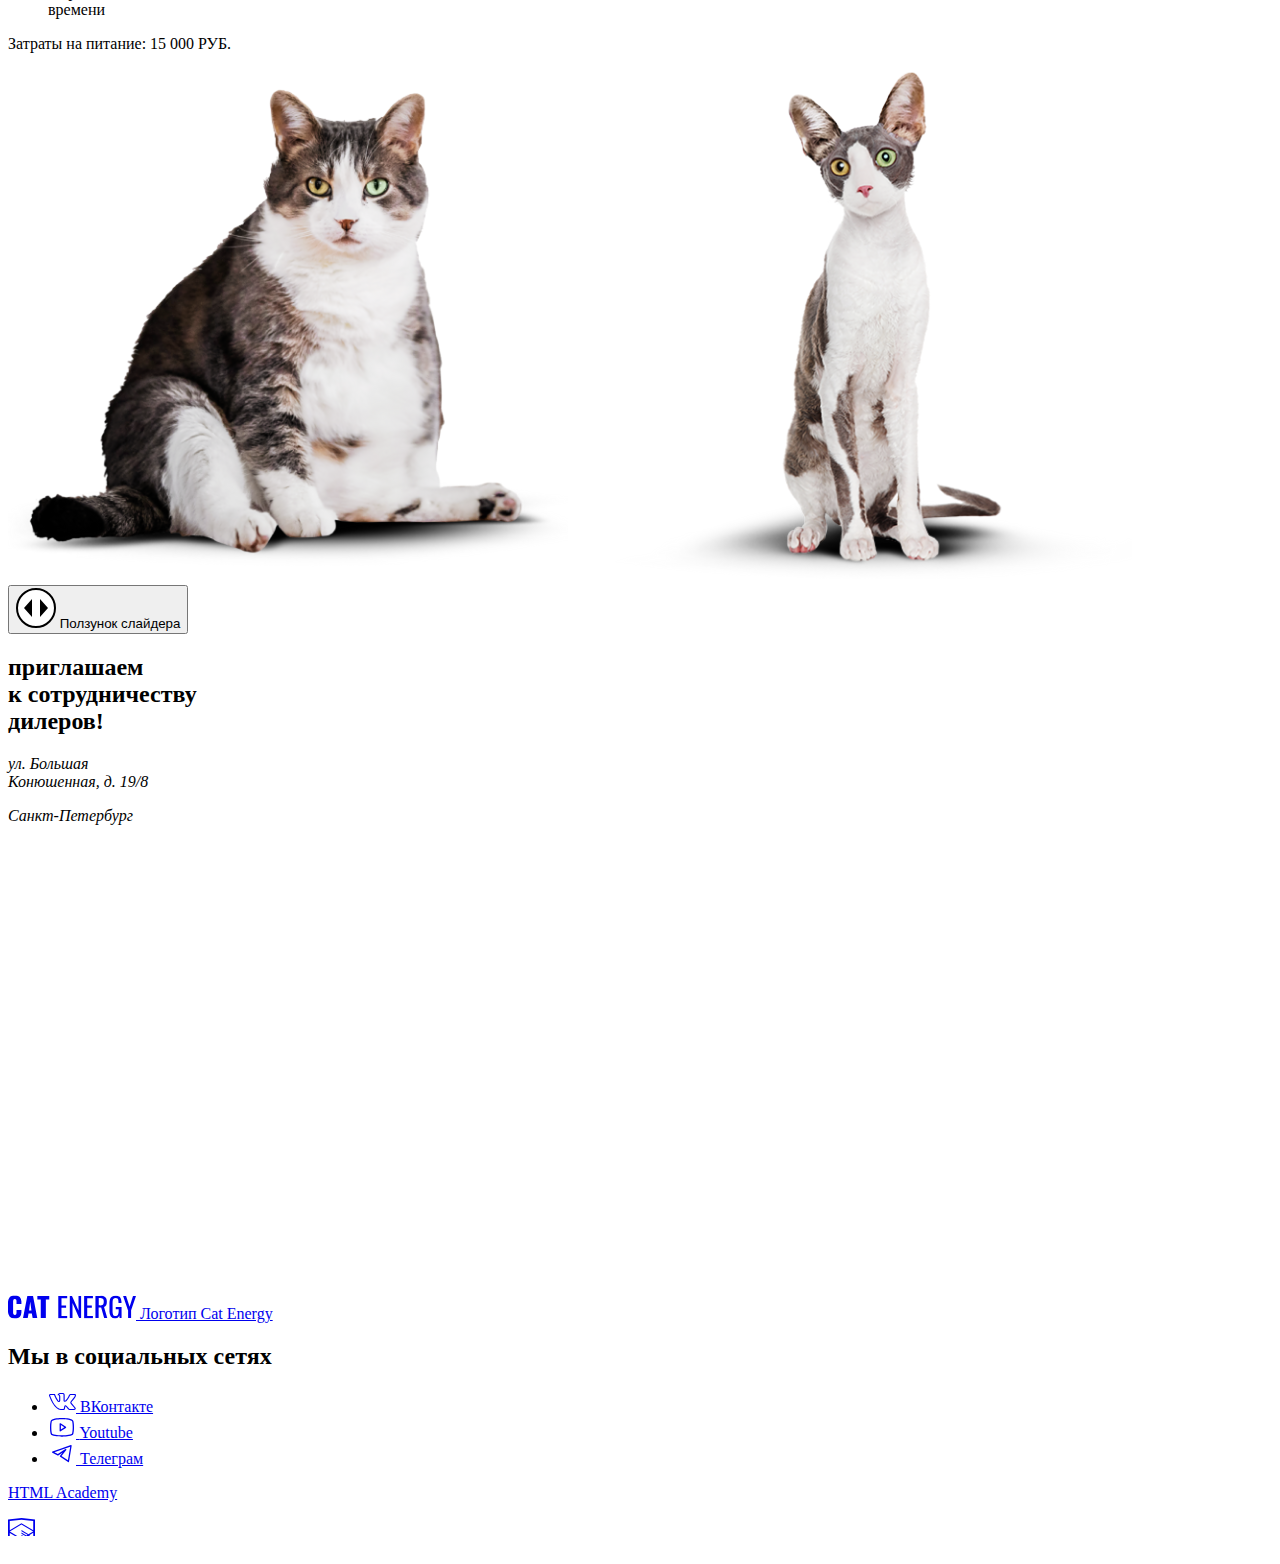
==== commit 7fb1cc6d: "Вносит правки по декоративным элементам" ====
--- a/source/index.html
+++ b/source/index.html
@@ -146,11 +146,7 @@
             <p>Санкт-Петербург</p>
           </address>
         </div>
-        <!--<picture>
-          <source width="1440" height="400" type="image/png" media="(min-width:1440px)" srcset="images/location-desktop@1x.png 1x, images/location-desktop@2x.png 2x">
-          <source width="768" height="400" type="image/png" media="(min-width:768px)" srcset="images/location-tablet@1x.png 1x, images/location-tablet@2x.png 2x">
-          <img class="contacts__location" src="images/location-mobile@1x.png" srcset="images/location-mobile@2x.png 2x" width="320" height="362" alt="Локация на карте города.">
-        </picture>-->
+
         <iframe src="ghttps://www.google.com/maps/embed?pb=!1m18!1m12!1m3!1d1998.6036257197763!2d30.320472476699383!3d59.93871916209425!2m3!1f0!2f0!3f0!3m2!1i1024!2i768!4f13.1!3m3!1m2!1s0x4696310fca145cc1%3A0x42b32648d8238007!2z0JHQvtC70YzRiNCw0Y8g0JrQvtC90Y7RiNC10L3QvdCw0Y8g0YPQuy4sIDE5LzgsINCh0LDQvdC60YIt0J_QtdGC0LXRgNCx0YPRgNCzLCAxOTExODY!5e0!3m2!1sru!2sru!4v1704739353243!5m2!1sru!2sru"
           width="600"
           height="450"
@@ -168,8 +164,8 @@
 
       <div class="main-footer__wrap container">
 
-        <a class="main-footer__wordmark logo" href="#">
-          <svg class="logo__wordmark" width="128" height="24" role="img">
+        <a class="main-footer__wordmark" href="#">
+          <svg width="128" height="24" role="img">
             <use href="images/sprite.svg#logo-wordmark"></use>
           </svg>
           <span class="visually-hidden">Логотип Cat Energy</span>
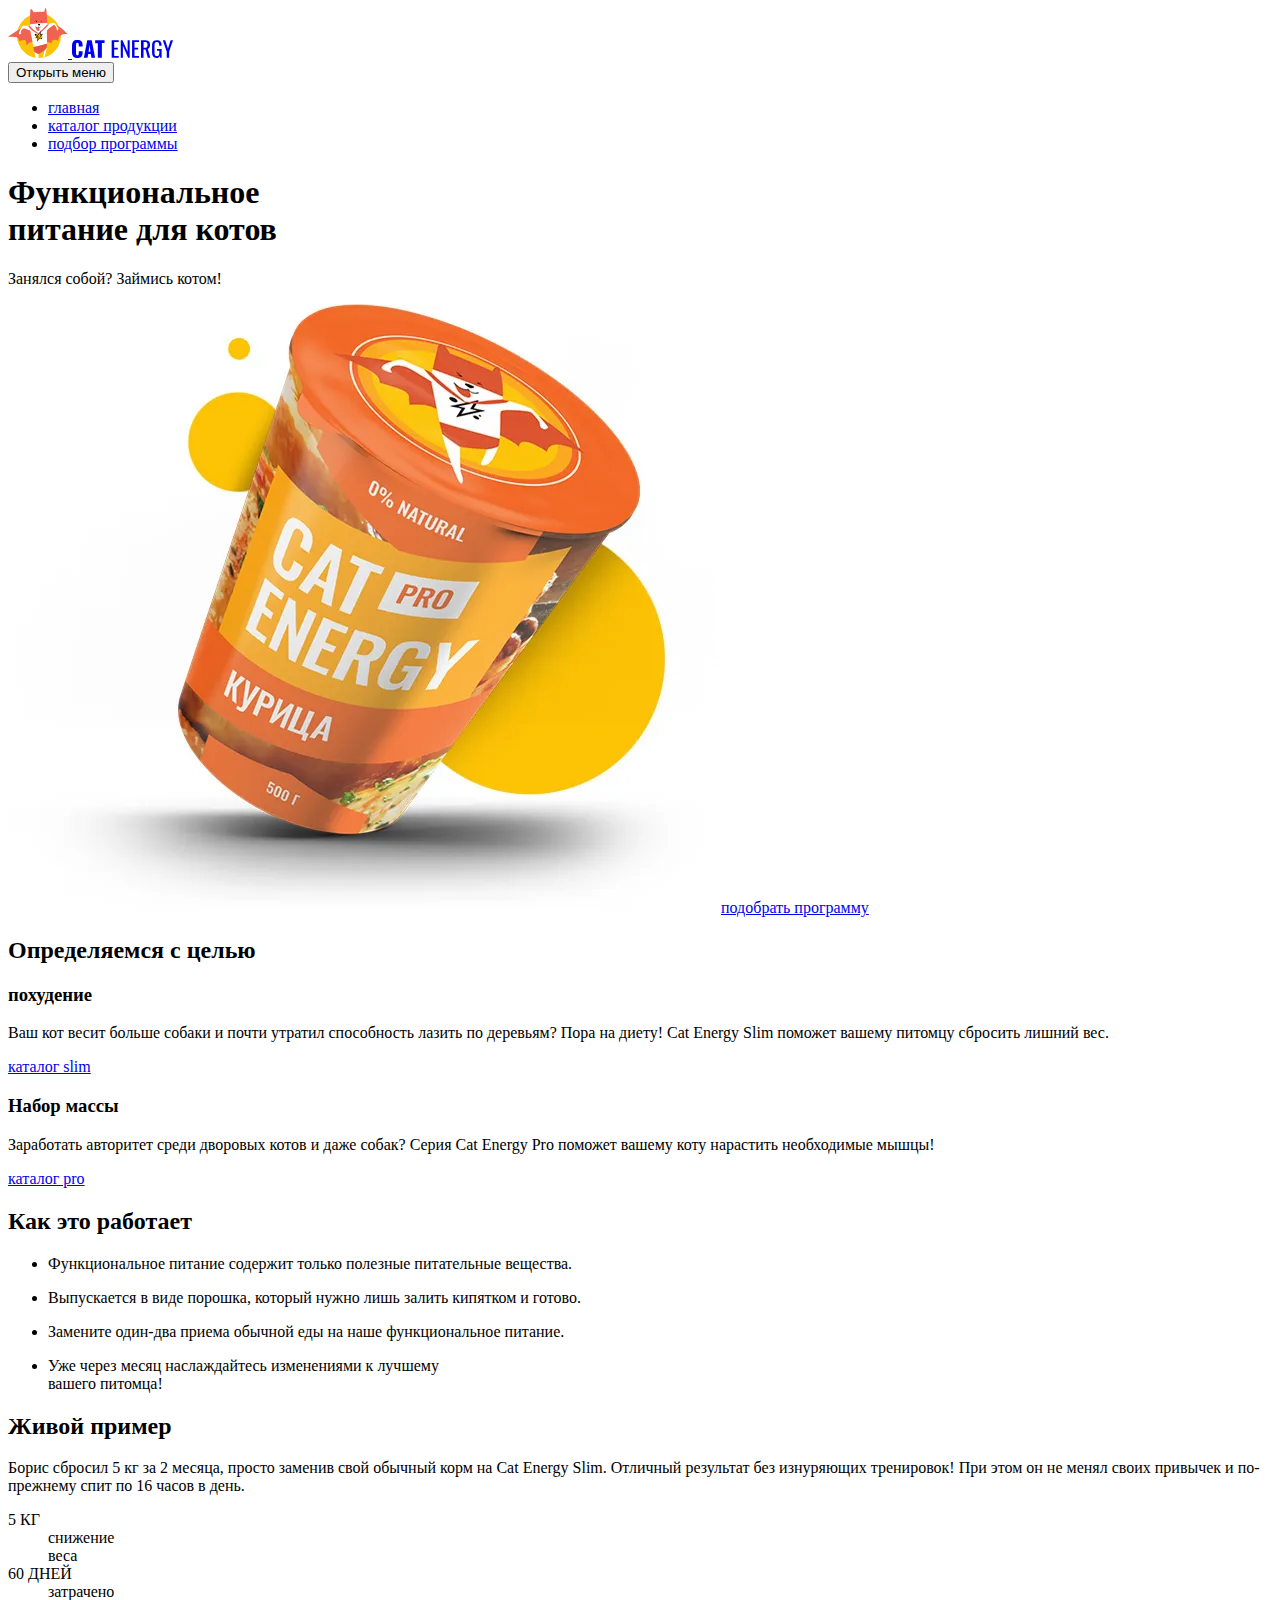
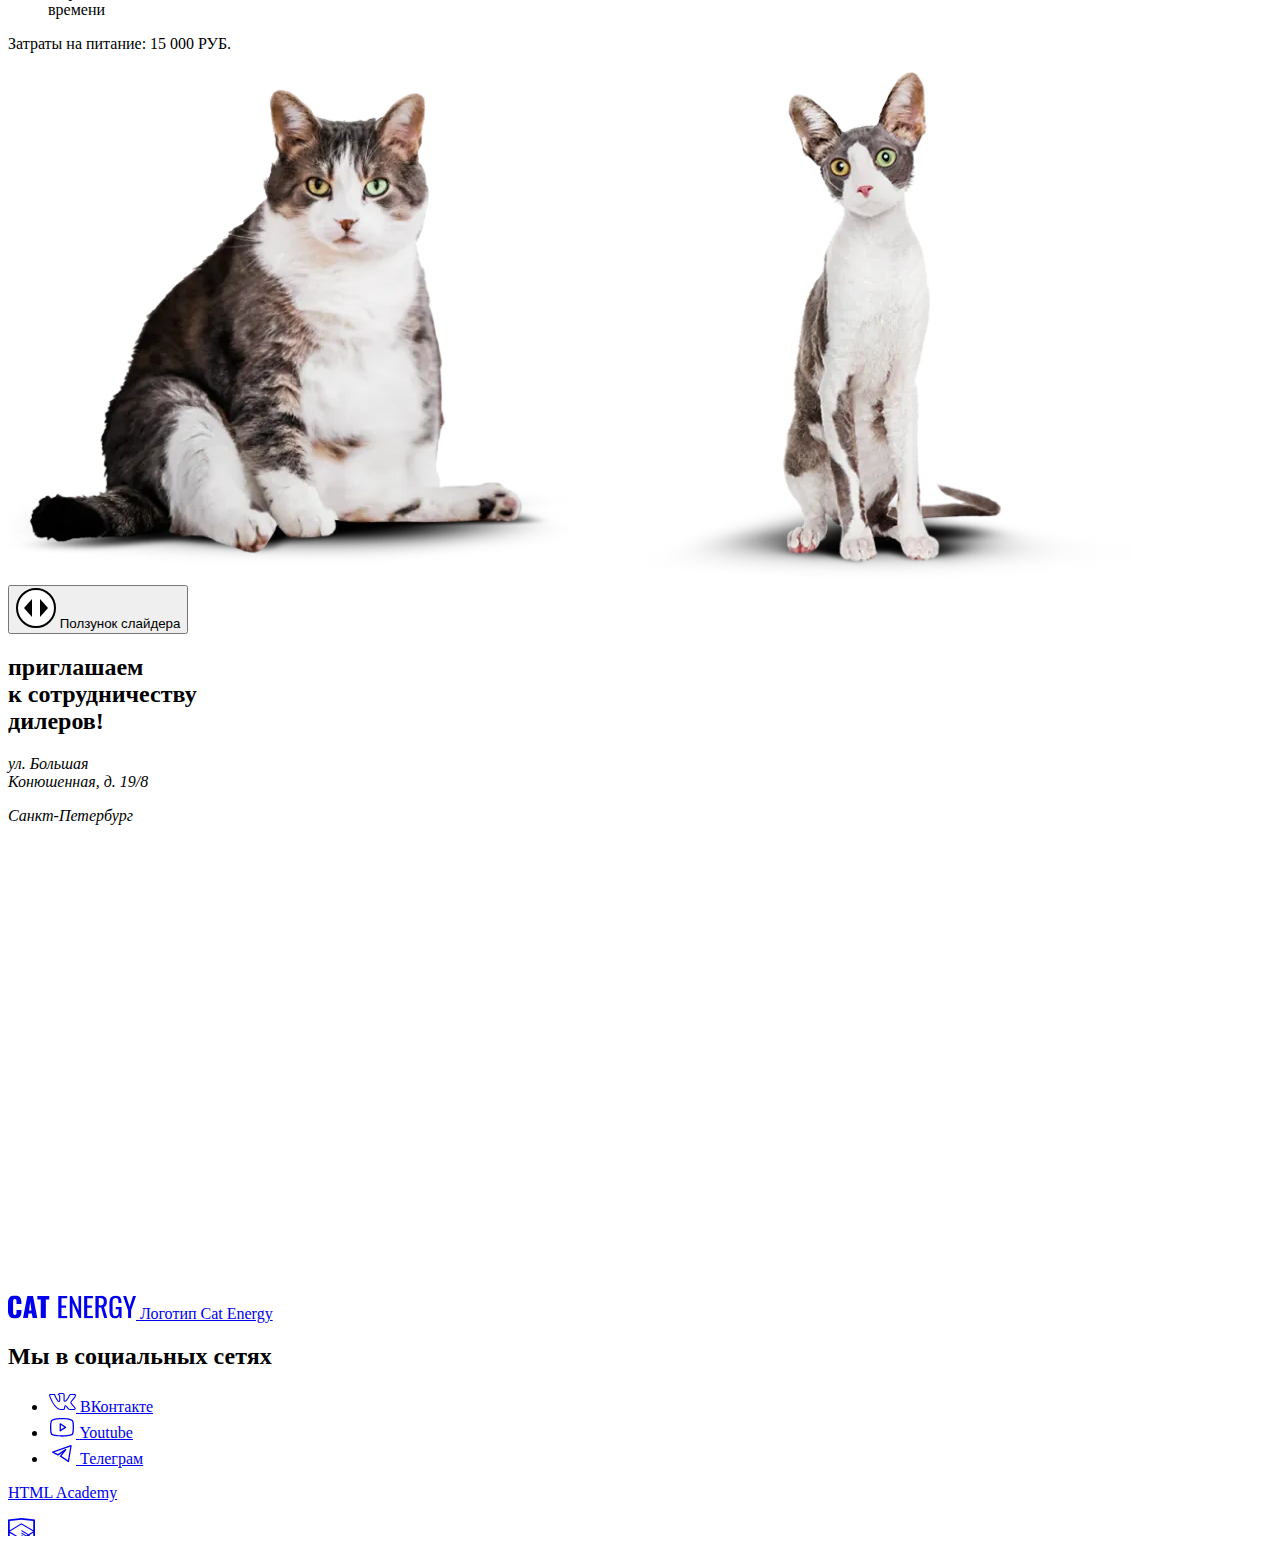
==== commit b0b34ea5: "Редактирует код по разделу Декоративные элементы" ====
--- a/source/index.html
+++ b/source/index.html
@@ -14,7 +14,7 @@
 
   <body class="page__body">
 
-    <header class="main-header container">
+    <header class="main-header">
 
       <a class="main-header__logo logo" href="index.html">
         <picture>
@@ -54,6 +54,9 @@
           <h1 class="hero__header">Функциональное <br>питание для котов</h1>
           <p class="hero__slogan">Занялся собой? Займись котом!</p>
           <picture>
+            <source width="552" height="499" type="image/webp" media="(min-width:1440px)" srcset="images/hero-image-desktop@1x.webp 1x, images/hero-image-desktop@2x.webp 2x">
+            <source width="709" height="609" type="image/webp" media="(min-width: 768px)" srcset="images/hero-image-tablet@1x.webp 1x, images/hero-image-tablet@2x.webp 2x">
+            <source width="280" height="270" type="image/webp" srcset="images/hero-image-mobile@2x.webp 1x, images/hero-image-mobile@2x.webp 2x">
             <source width="552" height="499" type="image/png" media="(min-width:1440px)" srcset="images/hero-image-desktop@1x.png 1x, images/hero-image-desktop@2x.png 2x">
             <source width="709" height="609" type="image/png" media="(min-width: 768px)" srcset="images/hero-image-tablet@1x.png 1x, images/hero-image-tablet@2x.png 2x">
             <img class="hero__image" src="images/hero-image-mobile@1x.png" srcset="images/hero-image-mobile@2x.png 2x" width="280" height="270" alt="Корм со вкусом курицы.">
@@ -121,10 +124,14 @@
         <div class="instance__images">
           <div class="instance__images-wrap">
             <picture>
+              <source width="560" height="512" type="image/webp" media="(min-width:768px)" srcset="images/cat-before-tablet@1x.webp 1x, images/cat-before-tablet@2x.webp 2x">
+              <source width="280" height="256" type="image/webp" srcset="images/cat-before-mobile@2x.webp 1x, images/cat-before-mobile@2x.webp 2x">
               <source width="560" height="512" type="image/jpeg" media="(min-width:768px)" srcset="images/cat-before-tablet@1x.png 1x, images/cat-before-tablet@2x.png 2x">
               <img src="images/cat-before-mobile@1x.png" srcset="images/cat-before-mobile@2x.png 2x" width="280" height="256" alt="Упитанный кот.">
             </picture>
             <picture>
+              <source width="560" height="512" type="image/webp" media="(min-width:768px)" srcset="images/cat-after-tablet@1x.webp 1x, images/cat-after-tablet@2x.webp 2x">
+              <source width="280" height="256" type="image/webp" srcset="images/cat-after-mobile@2x.webp 1x, images/cat-after-mobile@2x.webp 2x">
               <source width="560" height="512" type="image/jpeg" media="(min-width:768px)" srcset="images/cat-after-tablet@1x.png 1x, images/cat-after-tablet@2x.png 2x">
               <img src="images/cat-after-mobile@1x.png" srcset="images/cat-after-mobile@2x.png 2x" width="280" height="256" alt="Стройный кот.">
             </picture>
